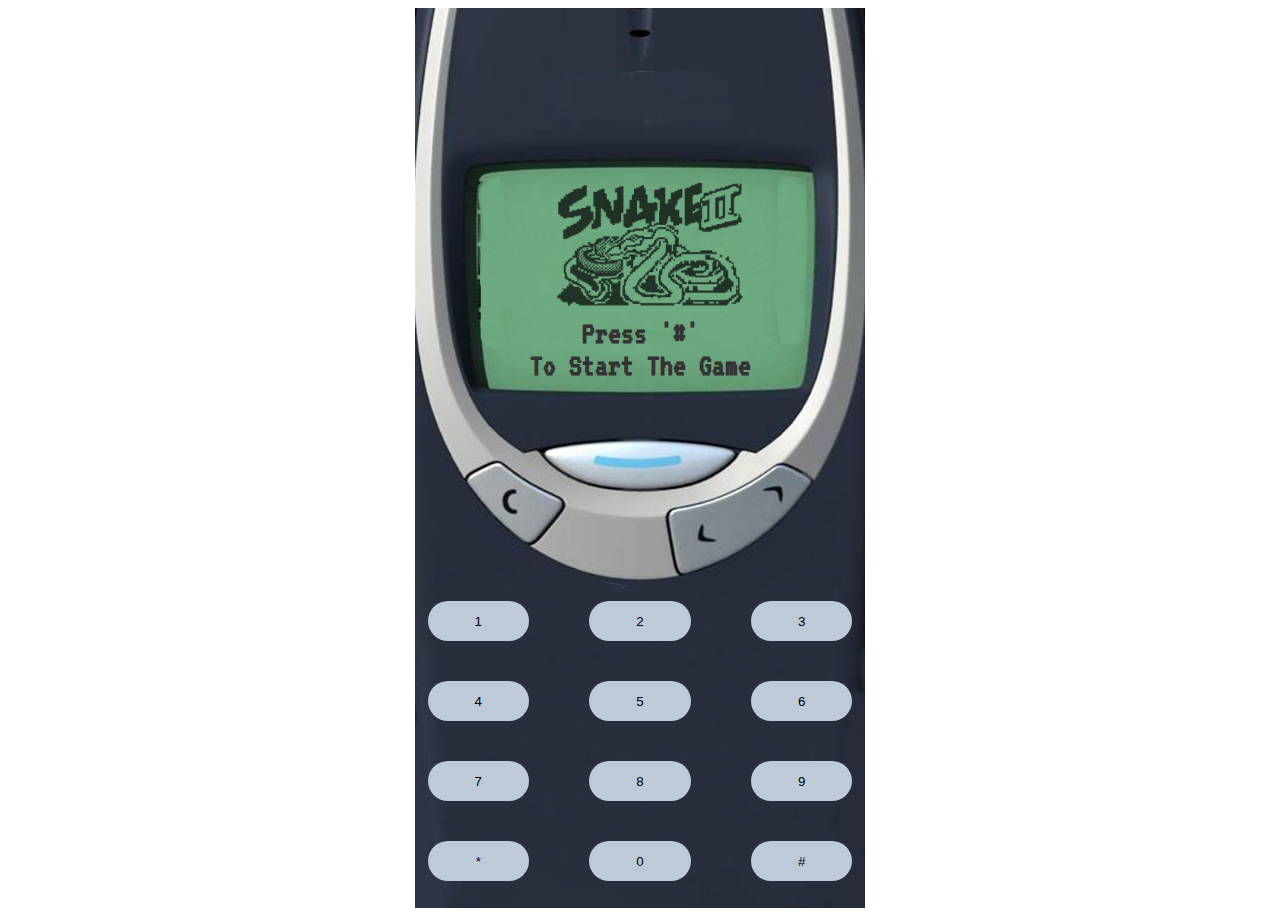
==== index.html @ d32f60d8 "index added" ====
<!DOCTYPE html>
<html lang="en">
  <head>
    <meta charset="UTF-8" />
    <meta name="viewport" content="width=device-width, initial-scale=1.0" />
    <meta http-equiv="X-UA-Compatible" content="ie=edge" />
    <title>Snake II</title>
    <link rel="stylesheet" href="./style.css" />
    <link rel="icon" href="./favicon.ico" type="image/x-icon" />
    <link rel="preconnect" href="https://fonts.googleapis.com">
  <link rel="preconnect" href="https://fonts.gstatic.com" crossorigin>
  <link href="https://fonts.googleapis.com/css2?family=VT323&display=swap" rel="stylesheet">
  </head>
  <body>
    <main>
        <div class="game-container">
            <div id="game-board" style="height:215px; width:320px">

            </div>
            <img id="logo" src="snake-logo.png" alt="logo">
            <h1 id="instruction-text">Press '#' <br> To Start The Game</h1>
            <div class="buttons-container">
                <button>1</button>
                <button id="up">2</button>
                <button>3</button>
                <button id="left">4</button>
                <button>5</button>
                <button id="right">6</button>
                <button>7</button>
                <button id="down">8</button>
                <button>9</button>
                <button>*</button>
                <button>0</button>
                <button id="restart">#</button>
            </div>
        </div>
    </main>
    <script src="snake.js"></script>
  </body>
</html>
---- style.css ----
.game-container{
    background-image: url('./3310.png');
    background-repeat: no-repeat;
    background-size: 100% 100%;
    margin-left: auto;
    margin-right: auto;
    height: 900px;
    width: 450px;
}

#game-board {
    display: grid;
    grid-template-columns: repeat(15, 20px); /* Adjust as needed to fit the dimensions */
    grid-template-rows: repeat(10, 20px); /* Adjust as needed to fit the dimensions */
    gap: 2px;
    margin-left: auto;
    margin-right: auto;
    margin-bottom: 21px;
    position: relative;
    top: 155px;
    left: 5px;
    border: solid #000000 10px;
    border-radius: 10px;
    padding-right: 10px;
  }

  #instruction-text{
    position: relative;
    font-family: VT323;
    text-align: center;
    margin: 0;
    top: 115px;
    color: #333;
  }

  #logo{
    width: 190px;
    position: relative;
    left: 140px;
    top: 140px;
    opacity: 0.7;
  }

.buttons-container {
    display: grid;
    grid-template-columns: repeat(3, 1fr);
    grid-template-rows: repeat(4, 1fr);
    grid-column-gap: 35px;
    grid-row-gap: 40px;
    position: relative;
    top: 335px;
}

.buttons-container button {
        width: 80%;
        height: 40px;
        margin-left: auto;
        margin-right: auto;
        border-radius: 35px;
        border: none;
        cursor: pointer;
        background-color: #becad8;
}

.snake {
    background-color: #414141;
    width: 20px;
    height: 20px;
    border: #5a5a5a 1px dotted;
  }

.food {
    background-color: #999;
    border: #7a7a7a 5px solid;
}
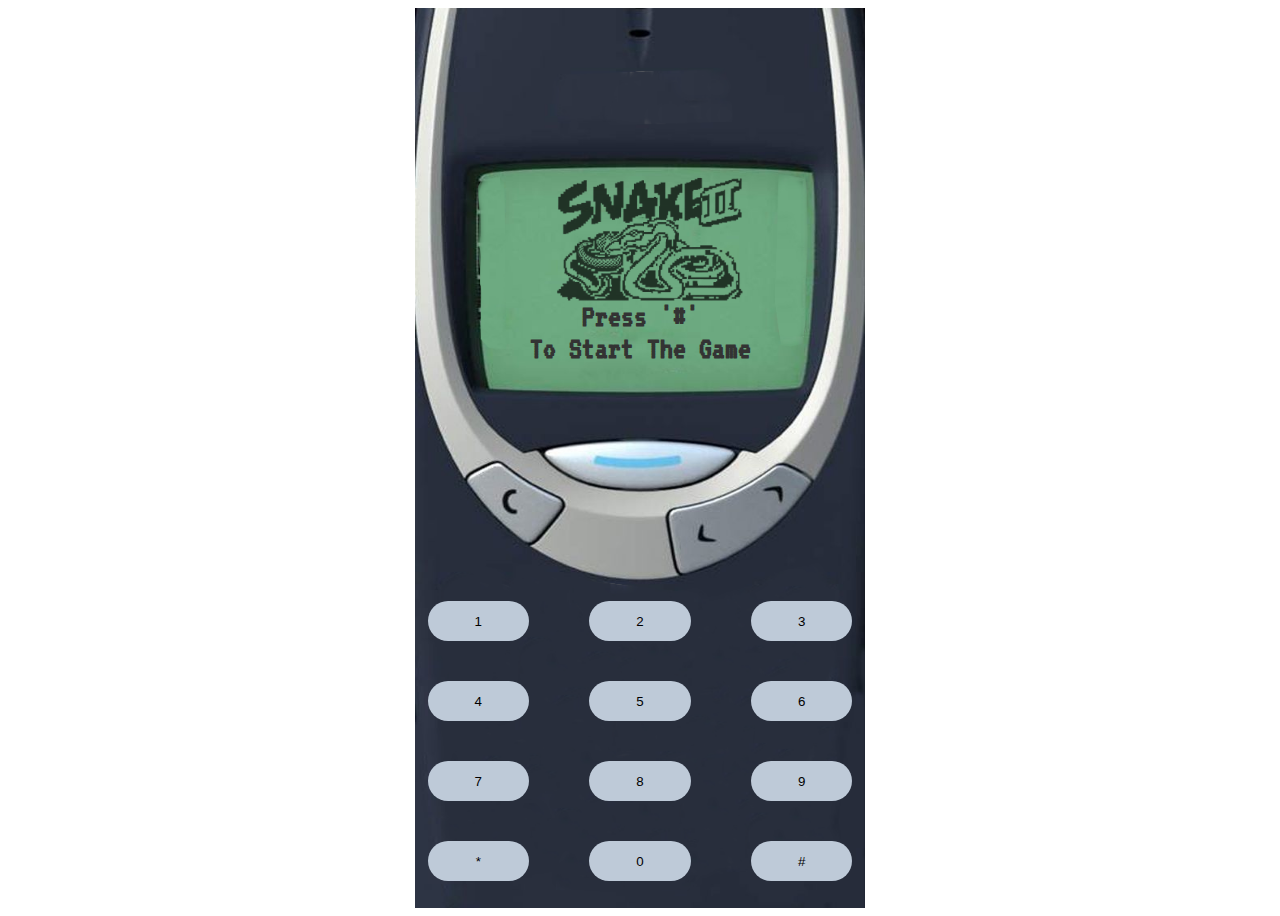
==== commit c77babd8: "More refined code" ====
--- a/index.html
+++ b/index.html
@@ -19,6 +19,7 @@
             </div>
             <img id="logo" src="snake-logo.png" alt="logo">
             <h1 id="instruction-text">Press '#' <br> To Start The Game</h1>
+            <h1 id="highScore"></h1>
             <div class="buttons-container">
                 <button>1</button>
                 <button id="up">2</button>
--- a/style.css
+++ b/style.css
@@ -1,75 +1,75 @@
-.game-container{
-    background-image: url('./3310.png');
-    background-repeat: no-repeat;
-    background-size: 100% 100%;
-    margin-left: auto;
-    margin-right: auto;
-    height: 900px;
-    width: 450px;
+.game-container {
+  background-image: url('./3310.png');
+  background-repeat: no-repeat;
+  background-size: 100% 100%;
+  margin-left: auto;
+  margin-right: auto;
+  height: 900px;
+  width: 450px;
 }
 
 #game-board {
-    display: grid;
-    grid-template-columns: repeat(15, 20px); /* Adjust as needed to fit the dimensions */
-    grid-template-rows: repeat(10, 20px); /* Adjust as needed to fit the dimensions */
-    gap: 2px;
-    margin-left: auto;
-    margin-right: auto;
-    margin-bottom: 21px;
-    position: relative;
-    top: 155px;
-    left: 5px;
-    border: solid #000000 10px;
-    border-radius: 10px;
-    padding-right: 10px;
-  }
+  display: grid;
+  grid-template-columns: repeat(15, 20px);
+  grid-template-rows: repeat(10, 20px);
+  gap: 2px;
+  margin-left: auto;
+  margin-right: auto;
+  margin-bottom: 21px;
+  position: relative;
+  top: 155px;
+  left: 5px;
+  border: solid #000000 10px;
+  border-radius: 10px;
+  padding-right: 10px;
+}
 
-  #instruction-text{
-    position: relative;
-    font-family: VT323;
-    text-align: center;
-    margin: 0;
-    top: 115px;
-    color: #333;
-  }
+#instruction-text, #highScore {
+  position: relative;
+  font-family: VT323;
+  text-align: center;
+  margin: 0;
+  top: 98px;
+  color: #333;
+}
 
-  #logo{
-    width: 190px;
-    position: relative;
-    left: 140px;
-    top: 140px;
-    opacity: 0.7;
-  }
+#logo {
+  width: 190px;
+  position: relative;
+  left: 140px;
+  top: 135px;
+  opacity: 0.7;
+}
 
 .buttons-container {
-    display: grid;
-    grid-template-columns: repeat(3, 1fr);
-    grid-template-rows: repeat(4, 1fr);
-    grid-column-gap: 35px;
-    grid-row-gap: 40px;
-    position: relative;
-    top: 335px;
+  display: grid;
+  grid-template-columns: repeat(3, 1fr);
+  grid-template-rows: repeat(4, 1fr);
+  grid-column-gap: 35px;
+  grid-row-gap: 40px;
+  position: relative;
+  top: 335px;
 }
 
 .buttons-container button {
-        width: 80%;
-        height: 40px;
-        margin-left: auto;
-        margin-right: auto;
-        border-radius: 35px;
-        border: none;
-        cursor: pointer;
-        background-color: #becad8;
+  width: 80%;
+  height: 40px;
+  margin-left: auto;
+  margin-right: auto;
+  border-radius: 35px;
+  border: none;
+  cursor: pointer;
+  background-color: #becad8;
 }
 
 .snake {
-    background-color: #414141;
-    width: 20px;
-    height: 20px;
-    border: #5a5a5a 1px dotted;
-  }
+  background-color: #414141;
+  width: 20px;
+  height: 20px;
+  border: #5a5a5a 1px dotted;
+}
 
 .food {
-    background-color: #999;
-    border: #7a7a7a 5px solid;
+  background-color: #999;
+  border: #7a7a7a 5px solid;
 }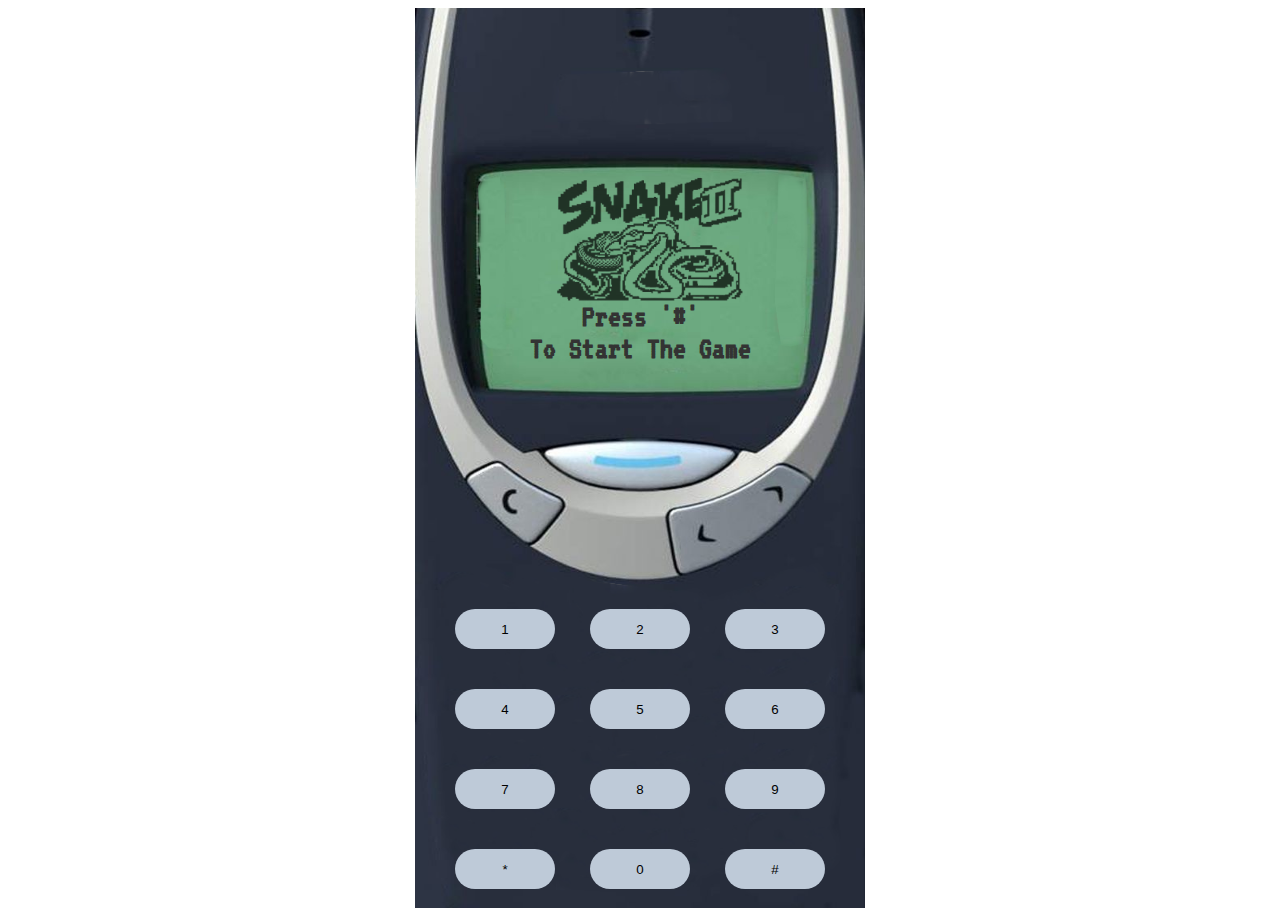
==== commit b9227ca5: "Score implimented" ====
--- a/index.html
+++ b/index.html
@@ -20,6 +20,7 @@
             <img id="logo" src="snake-logo.png" alt="logo">
             <h1 id="instruction-text">Press '#' <br> To Start The Game</h1>
             <h1 id="highScore"></h1>
+            <h1 id="currentScore"></h1>
             <div class="buttons-container">
                 <button>1</button>
                 <button id="up">2</button>
--- a/style.css
+++ b/style.css
@@ -6,6 +6,7 @@
   margin-right: auto;
   height: 900px;
   width: 450px;
+  position: relative; 
 }
 
 #game-board {
@@ -24,7 +25,8 @@
   padding-right: 10px;
 }
 
-#instruction-text, #highScore {
+#instruction-text,
+#highScore, #currentScore {
   position: relative;
   font-family: VT323;
   text-align: center;
@@ -47,12 +49,14 @@
   grid-template-rows: repeat(4, 1fr);
   grid-column-gap: 35px;
   grid-row-gap: 40px;
-  position: relative;
-  top: 335px;
+  position: absolute; 
+  bottom: 19px; 
+  left: 50%;
+  transform: translateX(-50%);
 }
 
 .buttons-container button {
-  width: 80%;
+  width: 100px;
   height: 40px;
   margin-left: auto;
   margin-right: auto;
@@ -72,4 +76,4 @@
 .food {
   background-color: #999;
   border: #7a7a7a 5px solid;
-}+}
